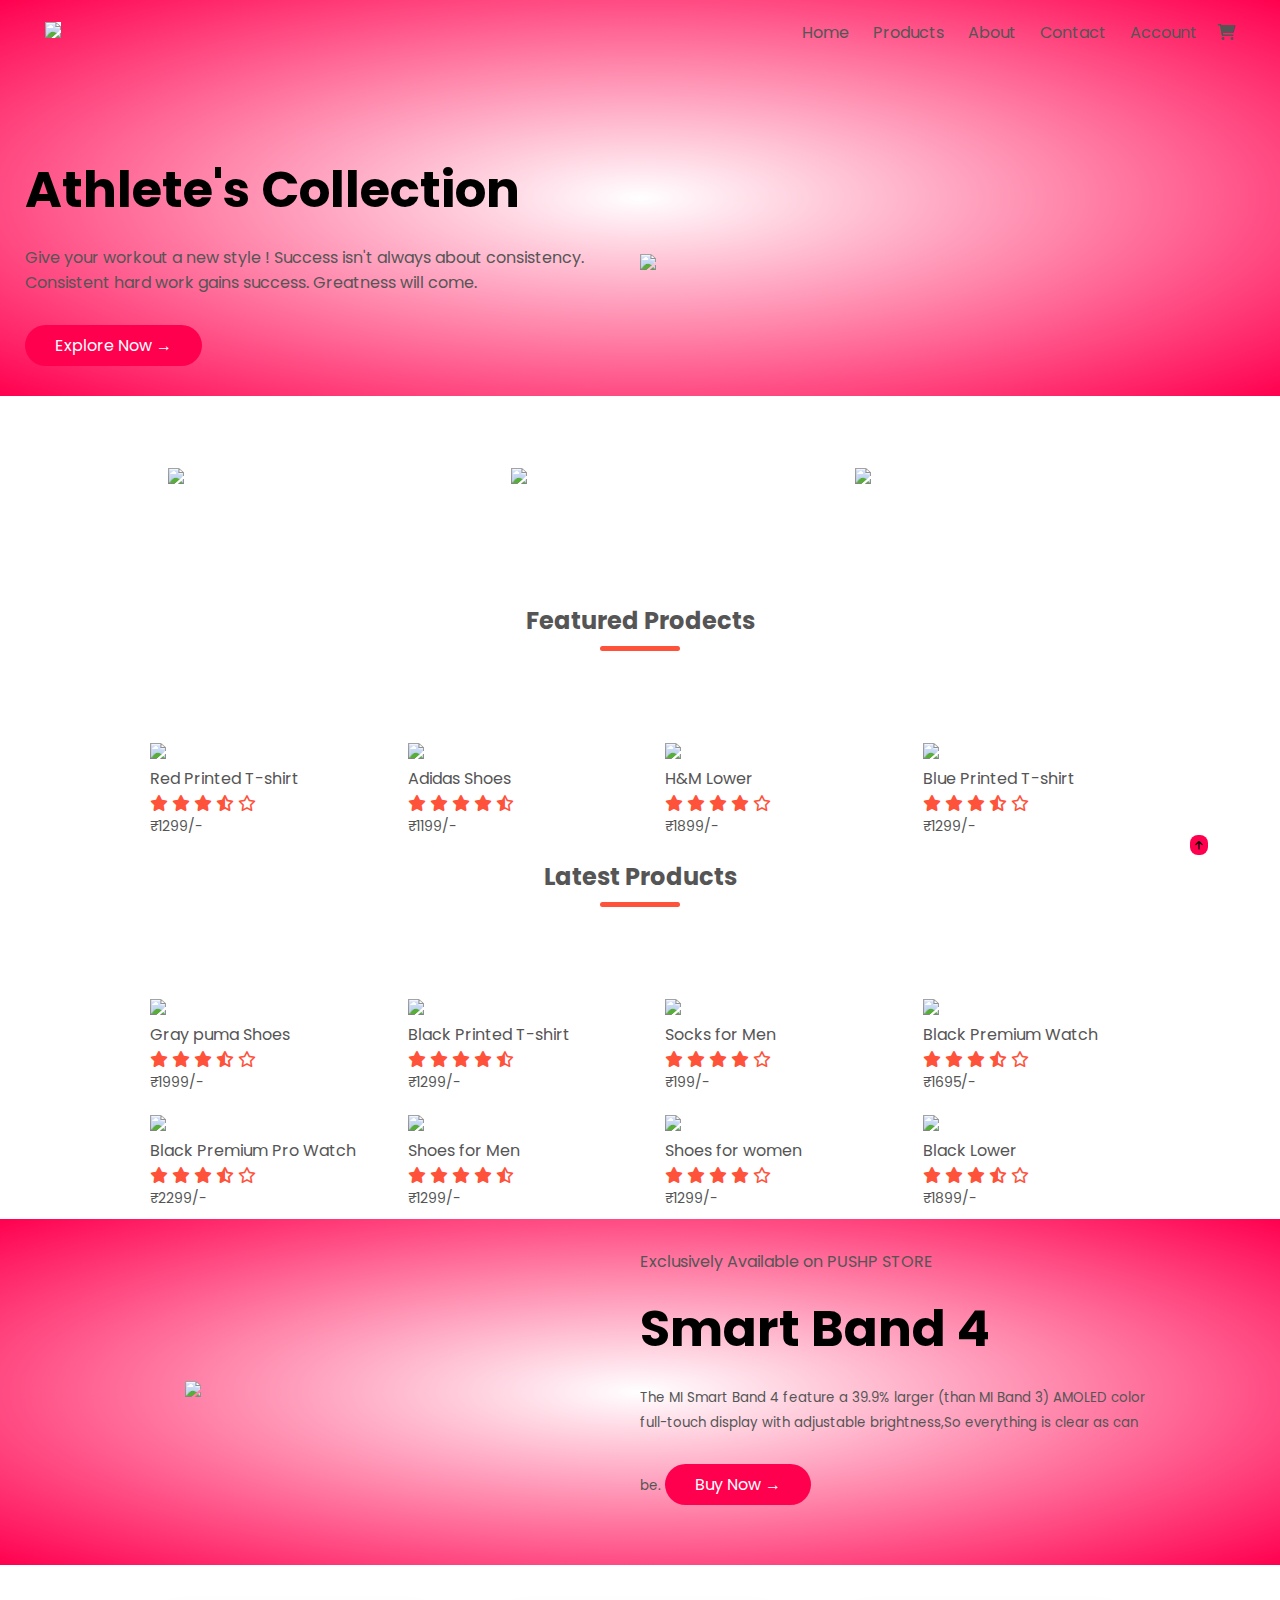
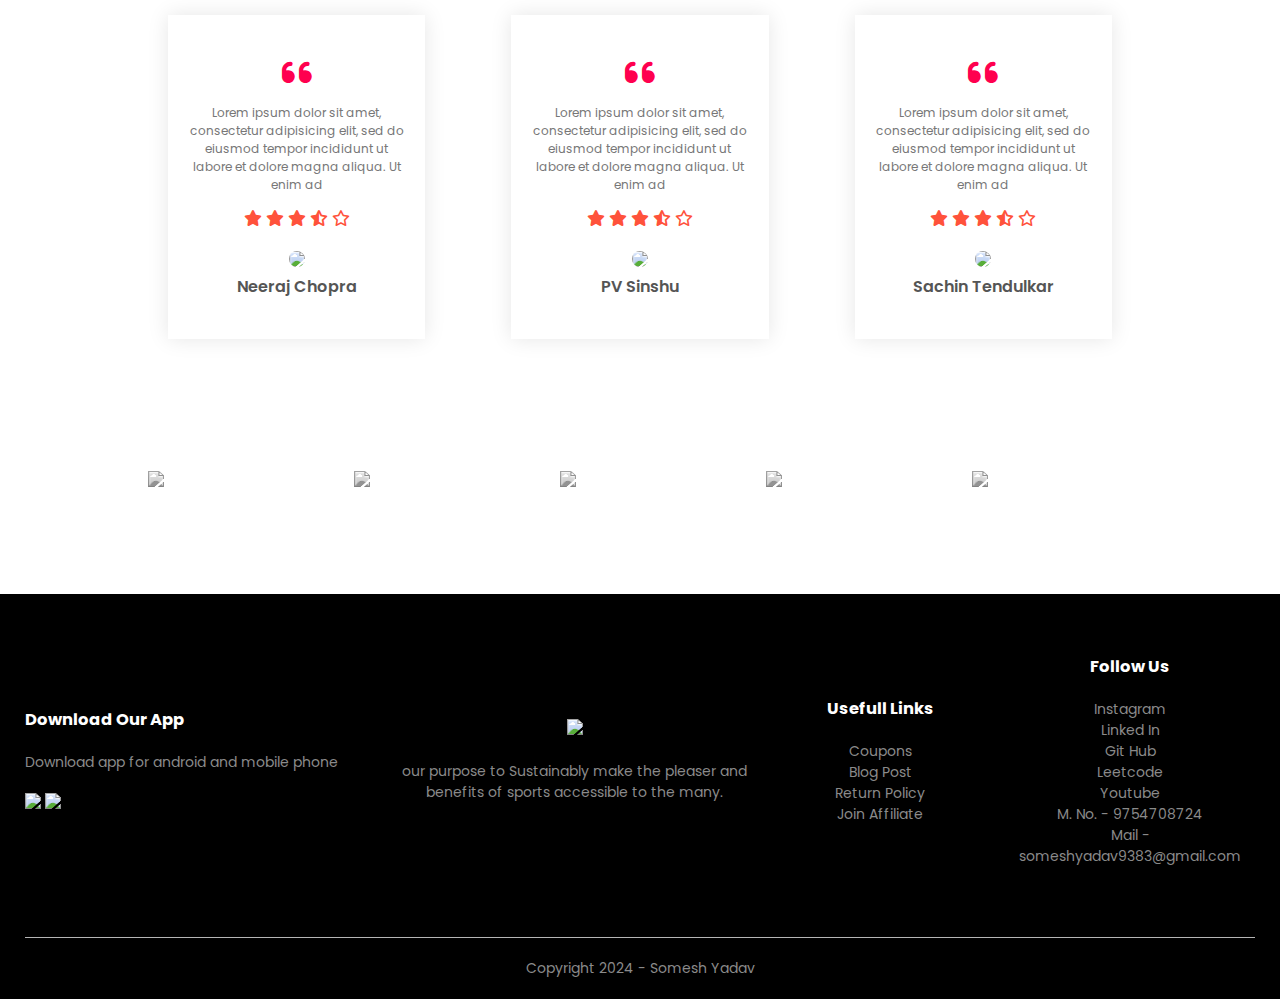
==== index.html @ 231b7195 "Add files via upload" ====
<!DOCTYPE html>
<html>
<head>
	<meta charset="UTF-8">
	<meta name="viewport" content="width=device-width, initial-scale=1.0">
	<!-- cantent will be visible perfect for different screen -->
	<title>PUSHP STORE</title>
	<link rel="stylesheet" type="text/css" href="style.css">
	<link rel="icon"  href="https://i.postimg.cc/KjTdRS5z/image1.png" type="image/x-icon" ><!--icon  -->
	<link href="https://fonts.googleapis.com/css2?family=Poppins:wght@300;400;500;600;700&display=swap" rel="stylesheet">
	<link rel="stylesheet" href="https://cdnjs.cloudflare.com/ajax/libs/font-awesome/6.0.0-beta3/css/all.min.css">

</head>
<body>
	<div class="header">
		<div class="container">
		    <div class="navbar">
		        <div class="log">
		        	
			        <a href="index.html"><img src="https://i.ibb.co/SyPjkB7/pmplogo-removebg-preview.png" width="125px" style="background-color: #fff;"></a>
		    </div>
		    <nav>
			<ul id="MenuItems">
				<li><a href="index.html">Home</a></li>
				<li><a href="products.html">Products</a></li>
				<li><a href="#about">About</a></li>
				<li><a href="#about">Contact</a></li>
				<li><a href="account.html">Account</a></li>
			</ul>
		    </nav>
		    <a href="cart.html"><i class="fa-sharp fa-solid fa-cart-shopping"></i></a>

		    <img src="https://i.postimg.cc/3NP53KLF/Screenshot-2024-07-11-222624-removebg-preview.png" class="menu-icon" onclick="menutoggle()">
	        </div>
	             <div class="row">
	                <div class="col-2">
		                <h1>Athlete's Collection</h1>
		                <p>Give your workout a new style !  Success isn't always about consistency. <br> Consistent hard work gains success. Greatness will come.</p>
		                <a href="products.html" class="btn">Explore Now &#8594</a>
	                </div>
	                    <div class="col-2">
		                    <img src="https://i.postimg.cc/KjTdRS5z/image1.png">
	                    </div>
	            </div>
	    </div>
	</div>
	
<!----featured categories----->

	<div class="categories">
		<div class="small-container">
		<div class="row">
			<div class="col-3">
				<img src="https://i.postimg.cc/CMR3xqjh/category-1.jpg">
			</div>
			<div class="col-3">
				<img src="https://i.postimg.cc/Jh7gVDrW/category-2.jpg">
			</div>
			<div class="col-3">
				<img src="https://i.postimg.cc/LXw01xzH/category-3.jpg">
			</div>
		</div>
		</div>
	</div>

<!-- ----featured product--- -->
<div class="small-container" >
	<h2 class="tittle">Featured Prodects</h2>
	<div class="row">
		<div class="col-4">
			<a href="product-details.html"><img src="https://i.postimg.cc/T3fNgLWW/product-1.jpg"></a>
			<a href="product-details.html"><h4>Red Printed T-shirt</h4></a>
			<div class="ratting">
				<i class="fa fa-star"></i>
				<i class="fa fa-star"></i>
				<i class="fa fa-star"></i>
				<i class="fa fa-star-half-stroke"></i>
				<i class="fa-sharp fa-regular fa-star"></i>
			</div>
			<p>₹1299/-</p>
		</div>
		<div class="col-4">
			<img src="https://i.postimg.cc/t4qD7KL3/product-2.jpg">
			<h4>Adidas Shoes</h4>
			<div class="ratting">
				<i class="fa fa-star"></i>
				<i class="fa fa-star"></i>
				<i class="fa fa-star"></i>
				<i class="fa fa-star"></i>
				<i class="fa-sharp fa-regular fa-star-half-stroke"></i>
			</div>
			<p>₹1199/-</p>
		</div>
		<div class="col-4">
			<img src="https://i.postimg.cc/prQYLCCc/product-3.jpg">
			<h4>H&M Lower</h4>
			<div class="ratting">
				<i class="fa fa-star"></i>
				<i class="fa fa-star"></i>
				<i class="fa fa-star"></i>
				<i class="fa fa-star"></i>
				<i class="fa-sharp fa-regular fa-star"></i>
			</div>
			<p>₹1899/-</p>
		</div>
		<div class="col-4">
			<img src="https://i.postimg.cc/CKFyhr4X/product-4.jpg">
			<h4>Blue Printed T-shirt</h4>
			<div class="ratting">
				<i class="fa fa-star"></i>
				<i class="fa fa-star"></i>
				<i class="fa fa-star"></i>
				<i class="fa fa-star-half-stroke"></i>
				<i class="fa-sharp fa-regular fa-star"></i>
			</div>
			<p>₹1299/-</p>
		</div>
		
	</div>
	<h2 class="tittle"> Latest Products</h2>
	<div class="row">
		<div class="col-4">
			<img src="https://i.postimg.cc/TYgYhSr3/product-5.jpg">
			<h4>Gray puma Shoes</h4>
			<div class="ratting">
				<i class="fa fa-star"></i>
				<i class="fa fa-star"></i>
				<i class="fa fa-star"></i>
				<i class="fa fa-star-half-stroke"></i>
				<i class="fa-sharp fa-regular fa-star"></i>
			</div>
			<p>₹1999/-</p>
		</div>
		<div class="col-4">
			<img src="https://i.postimg.cc/RZTSLHpr/product-6.jpg">
			<h4>Black Printed T-shirt</h4>
			<div class="ratting">
				<i class="fa fa-star"></i>
				<i class="fa fa-star"></i>
				<i class="fa fa-star"></i>
				<i class="fa fa-star"></i>
				<i class="fa-sharp fa-regular fa-star-half-stroke"></i>
			</div>
			<p>₹1299/-</p>
		</div>
		<div class="col-4">
			<img src="https://i.postimg.cc/VNLYGk2J/product-7.jpg">
			<h4>Socks for Men</h4>
			<div class="ratting">
				<i class="fa fa-star"></i>
				<i class="fa fa-star"></i>
				<i class="fa fa-star"></i>
				<i class="fa fa-star"></i>
				<i class="fa-sharp fa-regular fa-star"></i>
			</div>
			<p>₹199/-</p>
		</div>
		<div class="col-4">
			<img src="https://i.postimg.cc/3wS3PHHn/product-8.jpg">
			<h4>Black Premium Watch </h4>
			<div class="ratting">
				<i class="fa fa-star"></i>
				<i class="fa fa-star"></i>
				<i class="fa fa-star"></i>
				<i class="fa fa-star-half-stroke"></i>
				<i class="fa-sharp fa-regular fa-star"></i>
			</div>
			<p>₹1695/-</p>
		</div>
		
	</div>
	<div class="row">
		<div class="col-4">
			<img src="https://i.postimg.cc/brb8DDSB/product-9.jpg">
			<h4>Black Premium Pro Watch</h4>
			<div class="ratting">
				<i class="fa fa-star"></i>
				<i class="fa fa-star"></i>
				<i class="fa fa-star"></i>
				<i class="fa fa-star-half-stroke"></i>
				<i class="fa-sharp fa-regular fa-star"></i>
			</div>
			<p>₹2299/-</p>
		</div>
		<div class="col-4">
			<img src="https://i.postimg.cc/K8QbMy4x/product-10.jpg">
			<h4>Shoes for Men</h4>
			<div class="ratting">
				<i class="fa fa-star"></i>
				<i class="fa fa-star"></i>
				<i class="fa fa-star"></i>
				<i class="fa fa-star"></i>
				<i class="fa-sharp fa-regular fa-star-half-stroke"></i>
			</div>
			<p>₹1299/-</p>
		</div>
		<div class="col-4">
			<img src="https://i.postimg.cc/W3qcCF81/product-11.jpg">
			<h4>Shoes for women</h4>
			<div class="ratting">
				<i class="fa fa-star"></i>
				<i class="fa fa-star"></i>
				<i class="fa fa-star"></i>
				<i class="fa fa-star"></i>
				<i class="fa-sharp fa-regular fa-star"></i>
			</div>
			<p>₹1299/-</p>
		</div>
		<div class="col-4">
			<img src="https://i.postimg.cc/HnG1gYv4/product-12.jpg">
			<h4>Black Lower</h4>
			<div class="ratting">
				<i class="fa fa-star"></i>
				<i class="fa fa-star"></i>
				<i class="fa fa-star"></i>
				<i class="fa fa-star-half-stroke"></i>
				<i class="fa-sharp fa-regular fa-star"></i>
			</div>
			<p>₹1899/-</p>
		</div>
		
	</div>
</div>
<! ---- offer--->


<div class="offer">
	<div class="small-container">
		<div class="row">
			<div class="col-2">
				<img src="https://i.postimg.cc/bwYc8FgM/exclusive.png" class="offer-img" >
			</div>
			<div class="col-2">
				<p>Exclusively Available on PUSHP STORE</p>
				<h1>Smart Band 4</h1>
				<small>The MI Smart Band 4 feature a 39.9% larger (than MI Band 3) AMOLED color full-touch display with adjustable brightness,So everything is clear as can be.</small>
				<a href="Bands.html" class="btn"> Buy Now &#8594;</a>
			</div>
		</div>
	</div>
</div>

	
<!------testimonial----->
<div class="testimonial">
	<div class="small-container">
		<div class="row">
			<div class="col-3">
				<i class="fa fa-quote-left"></i>
				<p>Lorem ipsum dolor sit amet, consectetur adipisicing elit, sed do eiusmod
				tempor incididunt ut labore et dolore magna aliqua. Ut enim ad </p>
				<div class="ratting">
				   <i class="fa fa-star"></i>
				   <i class="fa fa-star"></i>
				   <i class="fa fa-star"></i>
				   <i class="fa fa-star-half-stroke"></i>
				   <i class="fa-sharp fa-regular fa-star"></i>
			    </div>
			    <img src="https://i.postimg.cc/QMW6rp2w/user-1.jpg">
			    <h3>Neeraj Chopra</h3>
			</div>
			<div class="col-3">
				<i class="fa fa-quote-left"></i>
				<p>Lorem ipsum dolor sit amet, consectetur adipisicing elit, sed do eiusmod
				tempor incididunt ut labore et dolore magna aliqua. Ut enim ad </p>
				<div class="ratting">
				   <i class="fa fa-star"></i>
				   <i class="fa fa-star"></i>
				   <i class="fa fa-star"></i>
				   <i class="fa fa-star-half-stroke"></i>
				   <i class="fa-sharp fa-regular fa-star"></i>
			    </div>
			    <img src="https://i.postimg.cc/sXYwM3DJ/user-2.jpg">
			    <h3>PV Sinshu</h3>
			</div>
			
			<div class="col-3">
				<i class="fa fa-quote-left"></i>
				<p>Lorem ipsum dolor sit amet, consectetur adipisicing elit, sed do eiusmod
				tempor incididunt ut labore et dolore magna aliqua. Ut enim ad </p>
				<div class="ratting">
				   <i class="fa fa-star"></i>
				   <i class="fa fa-star"></i>
				   <i class="fa fa-star"></i>
				   <i class="fa fa-star-half-stroke"></i>
				   <i class="fa-sharp fa-regular fa-star"></i>
			    </div>
			    <img src="https://i.postimg.cc/vTXhvXng/user-3.jpg">
			    <h3>Sachin Tendulkar</h3>
			</div>
		</div>
	</div>
</div>

<!----brand---->

<div class="brands">
	<div class="small-container">
		<div class="row">
			<div class="col-5">
				<img src="https://i.postimg.cc/1RKvPRdm/logo-godrej.png">
			</div>
			<div class="col-5">
				<img src="https://i.postimg.cc/nhX2v4hr/logo-oppo.png">
			</div>
			<div class="col-5">
				<img src="https://i.postimg.cc/k4my3LFR/logo-coca-cola.png">
			</div>
			<div class="col-5">
				<img src="https://i.postimg.cc/TwJJRQC7/logo-paypal.png">
			</div>
			<div class="col-5">
				<img src="https://i.postimg.cc/gkJHWVRs/logo-philips.png">
			</div>
		</div>
	</div>
</div>

<!----footer---->
<div class="footer" id="about">
	<div class="container">
		<div class="row">
			<div class="footer-col-1">
				<h3>Download Our App</h3>
				<p>Download app for android and mobile phone</p>
				<div class="app-logo">
					<img src="https://i.postimg.cc/1zppHJhm/app-store.png">
					<img src="https://i.postimg.cc/9MCyNZCG/play-store.png">
				</div>
			</div>
			<div class="footer-col-2">
				<img src="https://i.postimg.cc/pL5Q9Psn/logo2.jpg">
				<p>our purpose to Sustainably make the pleaser and benefits of sports accessible to the many.</p>
			</div>
			<div class="footer-col-3">
				<h3>Usefull Links</h3>
				<ul>
					<li>Coupons</li>
					<li>Blog Post</li>
					<li>Return Policy</li>
					<li>Join Affiliate</li>
				</ul>
			</div>
			<div class="footer-col-3">
				<h3>Follow Us</h3>
				<ul>
					<li>Instagram</li>
					<li>Linked In</li>
					<li>Git Hub</li>
					<li>Leetcode</li>
					<li>Youtube</li>
					<li>M. No. - 9754708724</li>
					<li>Mail - someshyadav9383@gmail.com</li>
				</ul>
			</div>
		</div>
		<a href="#" class="top"><i class="fa-solid fa-arrow-up"></i></a>
		<hr>
		<p class="copyright"> Copyright 2024 - Somesh Yadav</p>
	</div>
</div>

<!-- ------JS for toggle menu -->
<script>
        var MenuItems = document.getElementById("MenuItems");
        MenuItems.style.maxHeight = "0px";

        function menutoggle() {
            if (MenuItems.style.maxHeight == "0px") {
                MenuItems.style.maxHeight = "200px";
            } else {
                MenuItems.style.maxHeight = "0px";
            }
        }
    </script>

</body>
</html>
---- style.css ----
*{
	margin: 0;
	padding: 0;
	box-sizing: border-box;
}
html{
	scroll-behavior: smooth;
}

body{
	font-family: 'poppins' , sans-serif;
}

.navbar{
	display: flex;
	align-items: center;
	padding: 20px;
}

nav{
	flex: 1;
	text-align: right;
}

nav ul{
	display: inline-block;
	list-style-type: none; /*remove dots*/
}

nav ul li{
	display: inline-block;
	margin-right: 20px;
}

a{
	 text-decoration: none;/*remove marked*/
     color: #555;
}

p{
	color: #555;
}

.container{
	max-width: 1300px;
	margin: auto;
	padding-left: 25px;
	padding-right: 25px;
}

.row{
	display: flex;
	align-items: center;
	flex-wrap: wrap;
	justify-content: space-around;
    

}

.col-2{
	flex-basis: 50%;
	min-width: 300px;
}

.col-2 img{
	max-width: 100%;
	padding: 50px 0;
}

.col-2 h1{
	font-size: 50px;
	line-height: 60px;
	margin: 25px 0;
}

.btn{
	display: inline-block;
	background: #ff004f;
	color: #fff;
	padding: 8px 30px;
	margin: 30px 0;
	border-radius: 30px;
    transition: background 0.5s;
}

.btn:hover{
	background: #563434;
}

.header{
	background: radial-gradient(#fff, #ff004f);
}

.header .row{
	margin-top: 70px;
}

.categories{
	margin: 70px 0;
}

.col-3{
	flex-basis: 25%;
	min-width: 250px;
	margin-bottom: 30px;
}

.col-3 img{
	width: 100%;/*width content ko equally chhota ya bda krta h*/
}

.small-container{
	max-width: 1080px;
	margin: auto;
	padding-left: 25px;
	padding-right: 25px;
}

.col-4{
	flex-basis: 25%;
	padding: 10px;
	padding-left: 25px;
	padding-right: 25px;
    transition: transform 0.5s;
}

.col-4 img{
	width: 100%;
}

.tittle{
	text-align: center;
	margin: 0 auto 80px;
	position: relative;
	line-height: 60px;
	color: #555;
}

.tittle::after{
	content: '';
	background: #ff523b;
	width: 80px;/*width content ko equally chhota ya bda krta h*/
	height: 5px;/* content ko equally ucha ya nicha krta h*/
	border-radius: 5px;
	position: absolute; /*create pink line below featured Product*/
	bottom: 0;
	left: 50%;
	transform: translateX(-50%);
}

h4{
	color: #555;
	font-weight: normal;
}

.col-4 p{
	font-size: 14px;
}

.ratting  {
	color: #ff523b;

}
.col-4:hover{
	transform: translateY(-5px);/*move in Y direction*/

}
/*-----offer-----*/
.offer{
	background: radial-gradient(#fff, #ff004f);
	margin: cover ;
	padding: 30px 0;
}

.col-2 .offer-img{
	padding: 60px;
}
small{
	color: #555;
}

.testimonial{
	padding-top: 50px;

}
.testimonial .col-3{
	text-align: center;
	padding: 40px 20px;
	box-shadow: 0 0 20px 0px rgba(0,0,0,0.1);/*create outer box*/
	cursor: pointer;
    transition: transform 0.5s;

}
.testimonial .col-3:hover{
	transform: translateY(-10px);
}
.testimonial .col-3 img{
	width: 70px;
	margin-top: 20px;
	border-radius: 50%;
}
.fa.fa-quote-left{
	font-size: 34px;
	color: #ff004f;
}
.col-3 p{
	font-size: 12px;
	color: #777;
	margin: 12px 0;
}
.testimonial .col-3 h3{
	font-weight: 600;
	color: #555;
	font-size: 16px;
}

/*---brands*/
.brands{
	margin: 100px auto;
}
.col-5{
	width: 160px;
}
.col-5 img{
	width: 100%;
	cursor: pointer;/* cursor point krega ! */
	filter: grayscale(100%);
}
.col-5 img:hover{
	filter: grayscale(0);
}
/*-----footer-----*/

.footer{
	background: #000;
	color: #8a8a8a;
	font-size: 14px;
	padding: 60px 0 20px;
}
.footer p{
	color: #8a8a8a;

}
.footer h3{
	color: #fff;
	margin-bottom: 20px;
}
.footer-col-1, .footer-col-2, .footer-col-3, .footer-col-4{
	min-width: 250px;
	margin-bottom: 50px;
}
.footer-col-1{
    flex-basis: 30%;
}
.footer-col-2{
	flex: 1;
	text-align: center;
}
.footer-col-2 img{
	width: 180px;
	margin-bottom: 20px;
}
.footer-col-3, .footer-col-4{
	flex-basis: 12%;
	text-align: center;
}
ul{
	list-style-type: none;
}
.app-logo{
	margin-top: 20px;
}
.app-logo img{
	width: 140px;
}
.footer hr{
    border: none;
    background: #b5b5b5;
    height: 1px;
    margin: 20px 0;
}
.top{
	
	bottom: 5%;
    margin-left: 91%;
    position: fixed;
}
.top i{
	color: #000;
	background: #ff004f;
	font-size: 10px;
	padding: 5px;
	border-radius: 0.5rem;
    

}
.copyright{
	text-align: center;
}
.menu-icon{
	width: 28px;
	margin-left: 20px;
	display: none;
}
/*------All Products page--------*/
.row-2{
	justify-content: space-between;
	margin: 100px auto 50px;
}
select{
	border: 1px solid #ff523b;
	padding: 5px;
}
select:focus{
	outline: none;
}
.page-btn{
	margin: 0 auto 80px;
}
.page-btn span{
	display: inline-block;
	border: 1px solid #ff523b;
	margin-left: 10px;
	width: 40px;
	height: 40px;
	text-align: center;
	line-height: 40px;
	cursor: pointer;
	transition: background 0.5s;
}
.page-btn span:hover{
	background: #ff004f;
	color: #fff;
}


/*-----single products details-------*/

.single-product{
	margin-top: 20px;
}
.single-product .col-2 img{
	padding: 0;
}
.single-product .col-2{
	padding: 20px;
}
.single-product h4{
	margin: 20px 0;
	font-size: 22px;
	font-weight: bold;
}
.single-product select{
	display: block;
	padding: 10px;
	margin-top: 20px;
}
.small-container p{
	cursor: pointer;
}
.single-product input{
	width: 50px;
	height: 40px;
	padding-left: 10px;
	font-size: 20px;
	margin-right: 10px;
	border: 1px solid #ff004f;
}
input:focus{
	outline: none;
}
.single-product .fa{
	color: #ff004f;
	margin-left: 10px;
}
.small-img-row{
	display: flex;
	justify-content: space-between;/*content me equal space aa jaty h*/
}
.small-img-col{
	flex-basis: 24%;
	cursor: pointer;
}
/*----cart items page--*/
.cart-page{
	margin: 80px auto;
}
table{
	width: 100%;
	border-collapse: collapse;
}
.cart-info{
	display: flex;/*content row me a jayega*/
    flex-wrap: wrap;
}
th{
	text-align: left;
	padding: 5px;
	color: #fff;
	background: #ff004f;
	font-weight: normal;
}
td{
	padding: 10px 5px;
}
td input{
	width: 40px;
	height: 30px;
	padding: 5px;
}
td a{
	color: #ff004f;
	font-size: 12px;
}
td img{
	width: 80px;/*width content ko equally chhota ya bda krta h*/
	height: 80px;/* content ko equally ucha ya nicha krta h*/
    margin-right: 10px;
}
.total-price{
	display: flex;
	justify-content: flex-end;

}
.total-price table{
	border-top: 3px solid #ff004f;
	width: 100%;
	max-width: 400px;/*same width jesa kaam*/
}

td:last-child{
	text-align: right;
}
th:last-child{
	text-align: right;
}

/*-------Account page--------*/

.account-page{
	padding: 50px 0;
	background: radial-gradient(#fff,#ff004f);
}
.form-container{/*for box creation*/
	background: #fff;
	width: 300px;
	height: 400px;
	position: relative;
	text-align: center;
	padding: 20px 0;
	margin: auto;
	box-shadow: 0 0 20px 0px rgba(0,0,0,0.1);
    overflow: hidden;/*the content which is out of the box will be hidden for log in anf reg. form*/
}
.form-container span{
	font-weight: bold;
	padding: 0 10px;
    color: #555;
    cursor: pointer;
    width: 100px;
    display: inline-block;
}
.form-btn{
	display: inline-block;
}
.form-container form{
	max-width: 300px;
	padding: 0 20px;
	position: absolute;
	top: 130px;
	transition: transform 1s;
}
form input{
	width: 100%;
	height: 30px;
	margin: 10px 0;
	padding: 0 10px;
	border: 1 px soloid #ccc;
}
form .btn{
	width: 100%;
	border: none;
	cursor: pointer;
	margin: 10px 0;
}
form .btn:focus{
	outline: none;
}
#LoginForm{
	left: -300px;
}
#RegForm{
	left: 0;
}
form a{
	font-size: 12px;
}
#Indicator{/*make a line below content**/
	width: 100px;
	border: none;
	background: #ff004f;
	height: 3px;
	margin-top: 8px;
	transform: translateX(100px);
	transition: transform 1s;
}



















/*--Media query for menu for less than 800 screen size---*/

@media only screen and (max-width: 800px){
	nav ul{
		position: absolute;
		top: 70px;
		left: 0;
		background: #333;
		width: 100%;
		overflow: hidden;/*content hide kr dega*/
		transition: max-height 0.5s;
	}
	nav ul li{
		display: block;
		margin-right: 50px;
		margin-top: 10px;
		margin-bottom: 10px;


	}
	nav ul li a{
		color: #fff;
	}
	.menu-icon{
		display: block;
		cursor: pointer;
	}
}



/*--Media query for menu for less than 600 screen size---*/

@media only screen and (max-width: 600px){
	.row{
		text-align: center;
	}
	.col-2, .col-3, .col-4{
		flex-basis: 100%;
	}
	.single-product .row{
		text-align: left;
	}
	.single-product .col-2{
		padding: 20px 0;
	}
	.single-product h1{
		font-size: 26px;
		line-height: 32px;
	}
	.cart-info p{
		display: none;

	}
}
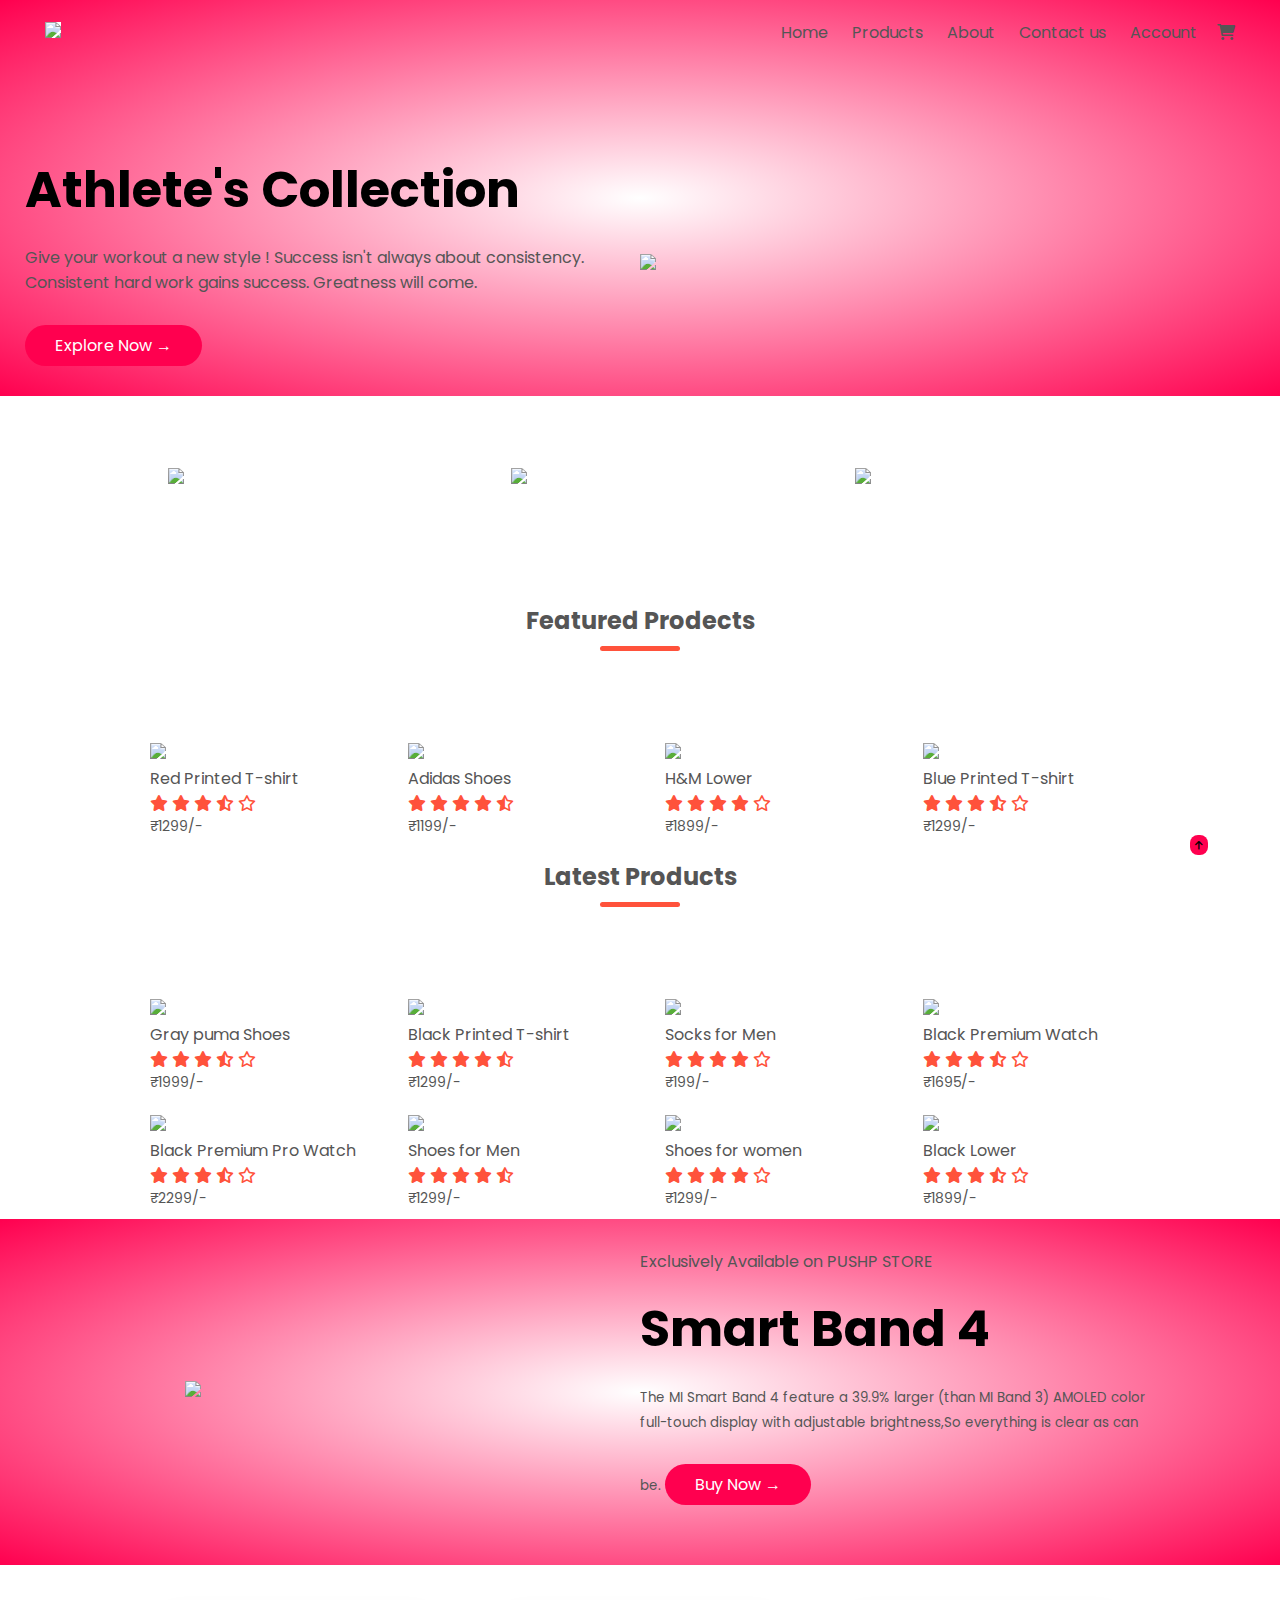
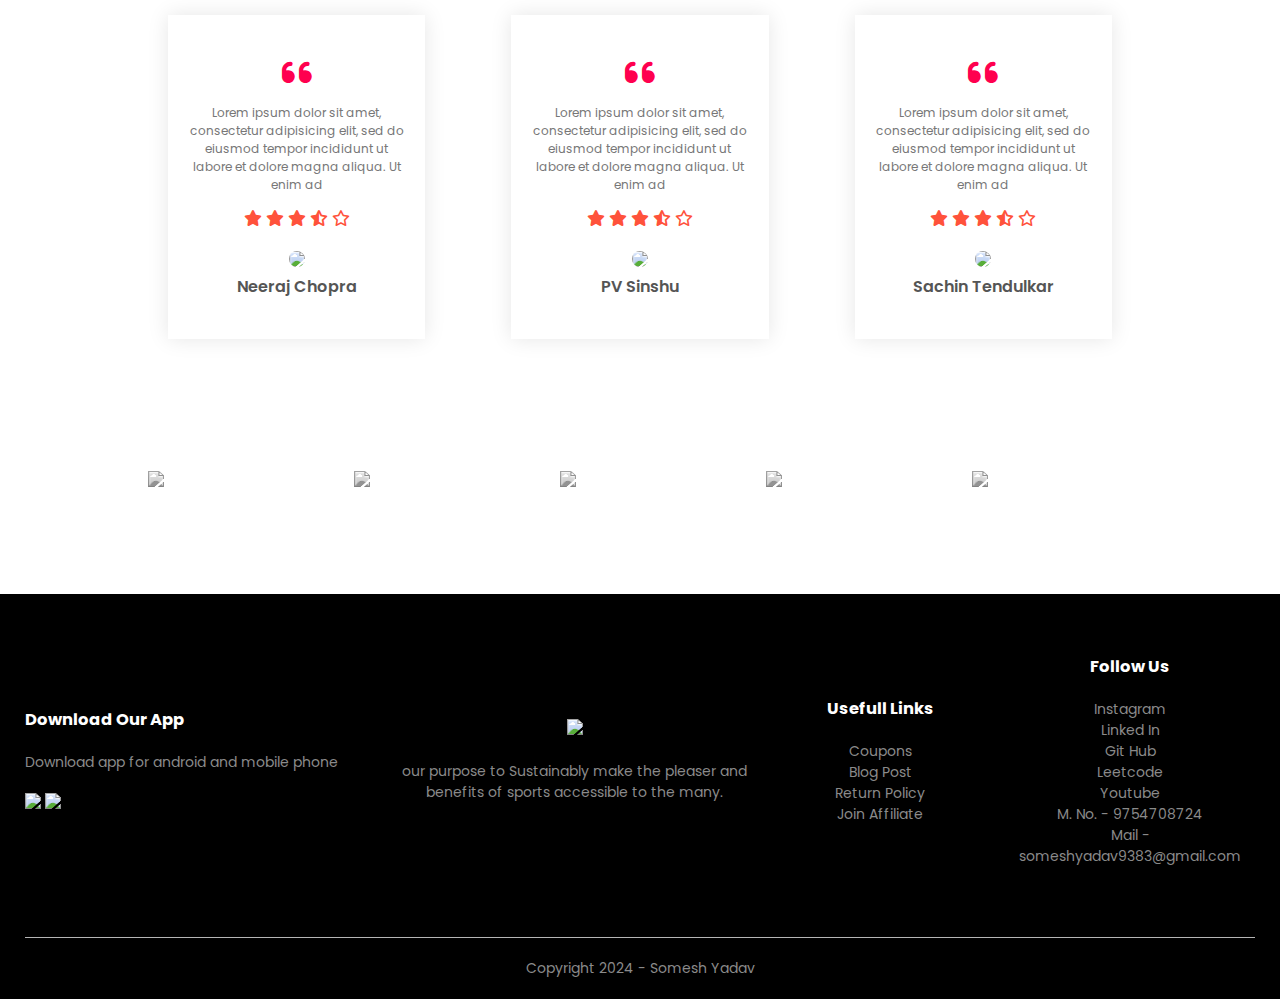
==== commit 976abbc4: "index.html" ====
--- a/index.html
+++ b/index.html
@@ -24,7 +24,7 @@
 				<li><a href="index.html">Home</a></li>
 				<li><a href="products.html">Products</a></li>
 				<li><a href="#about">About</a></li>
-				<li><a href="#about">Contact</a></li>
+				<li><a href="#about">Contact us</a></li>
 				<li><a href="account.html">Account</a></li>
 			</ul>
 		    </nav>
@@ -375,4 +375,4 @@
     </script>
 
 </body>
-</html>+</html>
